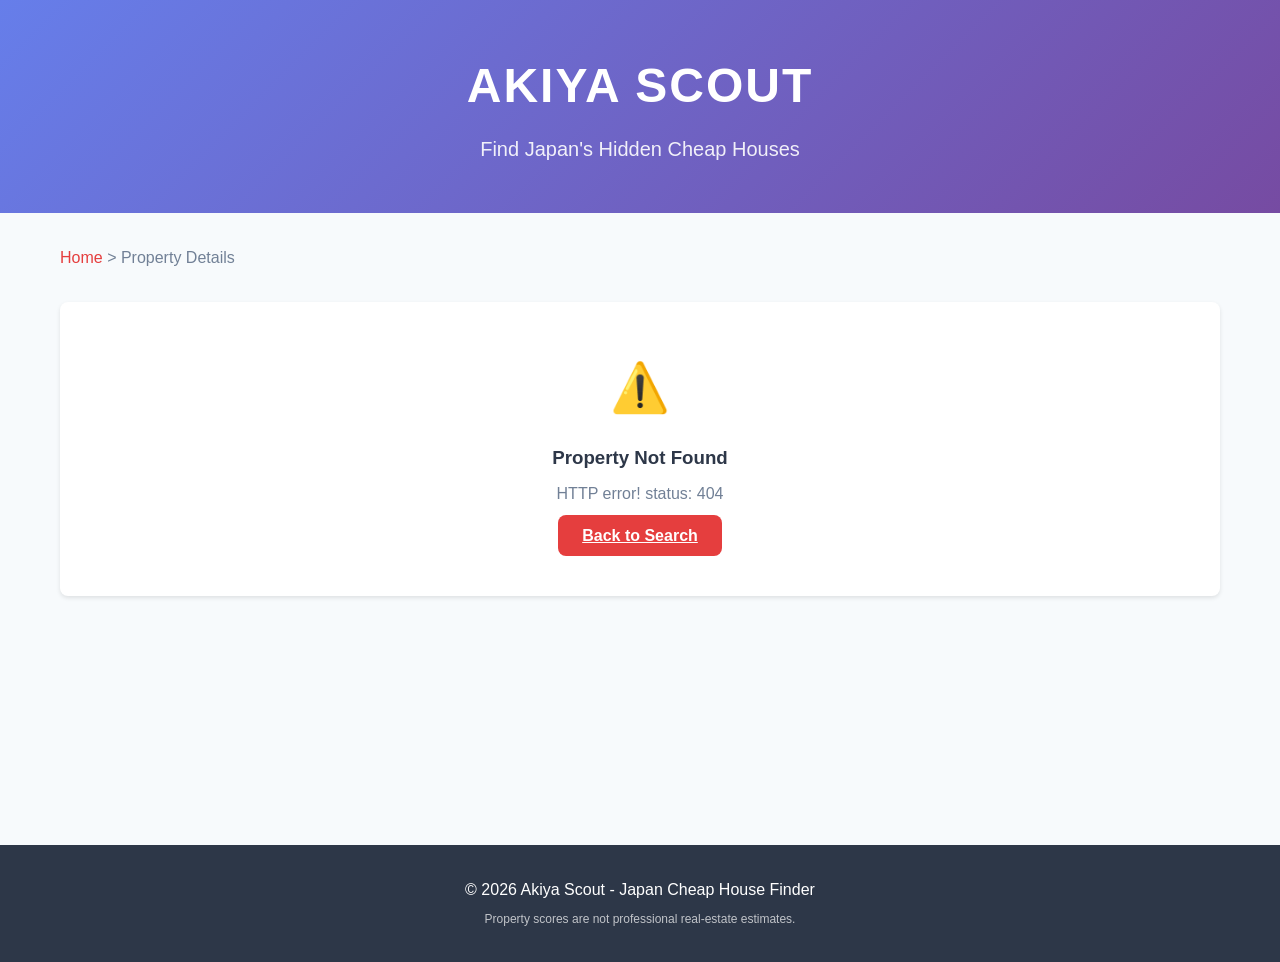
==== templates/property_detail.html @ e506d281 "Prepare Akiya Scout v1 for public release" ====
<!DOCTYPE html>
<html lang="en">
<head>
    <meta charset="UTF-8">
    <meta name="viewport" content="width=device-width, initial-scale=1.0">
    <title>{{ title }}</title>
    <link rel="stylesheet" href="/static/style.css">
    <link rel="stylesheet" href="/static/detail.css">
    <link rel="stylesheet" href="https://unpkg.com/leaflet@1.9.4/dist/leaflet.css" />
</head>
<body>
    <!-- Header -->
    <header class="header">
        <div class="container">
            <h1 class="logo"><a href="/" style="color: white; text-decoration: none;">AKIYA SCOUT</a></h1>
            <p class="tagline">Find Japan's Hidden Cheap Houses</p>
        </div>
    </header>

    <!-- Main Content -->
    <main class="main">
        <div class="container">
            <nav class="breadcrumb">
                <a href="/">Home</a> &gt; <span>Property Details</span>
            </nav>
            
            <!-- Loading State -->
            <div id="loading-state" class="state-container">
                <div class="spinner"></div>
                <p>Loading property details...</p>
            </div>
            
            <!-- Error State -->
            <div id="error-state" class="state-container hidden">
                <div class="error-icon">⚠️</div>
                <h3>Property Not Found</h3>
                <p id="error-message">Unable to load property details.</p>
                <a href="/" class="btn btn-primary">Back to Search</a>
            </div>
            
            <!-- Property Detail Content -->
            <div id="property-detail" class="property-detail hidden">
                <!-- Photos Section -->
                <section class="detail-section photos-section">
                    <div id="photo-gallery" class="photo-gallery">
                        <img id="main-photo" src="" alt="Property photo" class="main-photo">
                    </div>
                </section>
                
                <!-- Title and Price -->
                <section class="detail-section title-section">
                    <div class="title-content">
                        <span class="property-badge">Real Listing</span>
                        <h2 id="property-title" class="detail-title"></h2>
                        <div id="property-price" class="detail-price"></div>
                        <div id="property-location" class="detail-location"></div>
                    </div>
                </section>
                
                <!-- GOOD / WATCH / UNKNOWN -->
                <section class="detail-section classification-section">
                    <div class="classification-grid">
                        <div class="classification-card good" id="good-section">
                            <h3>GOOD</h3>
                            <ul id="good-points"></ul>
                        </div>
                        <div class="classification-card watch" id="watch-section">
                            <h3>WATCH</h3>
                            <ul id="watch-points"></ul>
                        </div>
                        <div class="classification-card unknown" id="unknown-section">
                            <h3>UNKNOWN</h3>
                            <ul id="unknown-points"></ul>
                        </div>
                    </div>
                </section>
                
                <!-- Property Details -->
                <section class="detail-section">
                    <h3 class="section-title">Property Details</h3>
                    <div class="details-grid" id="property-details-grid"></div>
                </section>
                
                <!-- Score Breakdown -->
                <section class="detail-section">
                    <h3 class="section-title">Akiya Score Breakdown</h3>
                    <div id="score-breakdown" class="score-breakdown">
                        <div class="total-score">
                            <span id="total-score-value" class="total-score-value"></span>
                            <span class="total-score-label">/ 100</span>
                        </div>
                        <div id="breakdown-list" class="breakdown-list"></div>
                    </div>
                </section>
                
                <!-- Cost Estimates -->
                <section class="detail-section">
                    <h3 class="section-title">Cost Estimates</h3>
                    <div class="cost-estimates" id="cost-estimates"></div>
                </section>
                
                <!-- Map Section -->
                <section class="detail-section">
                    <h3 class="section-title">Location Map</h3>
                    <div id="map-container" class="map-container">
                        <div id="map"></div>
                        <div id="map-unavailable" class="map-unavailable hidden">
                            Location coordinates unavailable.
                        </div>
                    </div>
                </section>
                
                <!-- Source Information -->
                <section class="detail-section">
                    <h3 class="section-title">Source Information</h3>
                    <div class="source-info" id="source-info"></div>
                </section>
                
                <!-- Actions -->
                <section class="detail-section actions-section">
                    <a href="/" class="btn btn-secondary">Back to Search</a>
                    <a id="original-listing" href="#" target="_blank" class="btn btn-primary">View Original Listing</a>
                </section>
            </div>
        </div>
    </main>

    <!-- Footer -->
    <footer class="footer">
        <div class="container">
            <p>&copy; 2026 Akiya Scout - Japan Cheap House Finder</p>
            <p class="disclaimer">Property scores are not professional real-estate estimates.</p>
        </div>
    </footer>

    <script src="https://unpkg.com/leaflet@1.9.4/dist/leaflet.js"></script>
    <script src="/static/detail.js"></script>
</body>
</html>
---- static/style.css ----
/* Akiya Scout - Main Styles */
:root {
    --primary-color: #2d3748;
    --secondary-color: #4a5568;
    --accent-color: #e53e3e;
    --accent-hover: #c53030;
    --bg-color: #f7fafc;
    --card-bg: #ffffff;
    --border-color: #e2e8f0;
    --text-primary: #2d3748;
    --text-secondary: #718096;
    --success-color: #48bb78;
    --warning-color: #ed8936;
    --error-color: #f56565;
    --shadow: 0 2px 4px rgba(0, 0, 0, 0.1);
    --shadow-lg: 0 10px 25px rgba(0, 0, 0, 0.1);
    --radius: 8px;
    --transition: all 0.3s ease;
}

* {
    margin: 0;
    padding: 0;
    box-sizing: border-box;
}

body {
    font-family: -apple-system, BlinkMacSystemFont, 'Segoe UI', Roboto, 'Helvetica Neue', Arial, sans-serif;
    line-height: 1.6;
    color: var(--text-primary);
    background: var(--bg-color);
}

.container {
    max-width: 1200px;
    margin: 0 auto;
    padding: 0 20px;
}

/* Header */
.header {
    background: linear-gradient(135deg, #667eea 0%, #764ba2 100%);
    color: white;
    padding: 3rem 0;
    text-align: center;
    margin-bottom: 2rem;
}

.logo {
    font-size: 3rem;
    font-weight: 800;
    letter-spacing: 2px;
    margin-bottom: 0.5rem;
    text-transform: uppercase;
}

.tagline {
    font-size: 1.25rem;
    opacity: 0.9;
    font-weight: 300;
}

/* Main */
.main {
    min-height: calc(100vh - 300px);
    padding-bottom: 3rem;
}

/* Filters */
.filters-section {
    background: var(--card-bg);
    border-radius: var(--radius);
    padding: 2rem;
    margin-bottom: 2rem;
    box-shadow: var(--shadow);
}

.filters-section h2 {
    margin-bottom: 1.5rem;
    color: var(--text-primary);
}

.filters-form {
    display: flex;
    flex-direction: column;
    gap: 1.5rem;
}

.filter-grid {
    display: grid;
    grid-template-columns: repeat(auto-fit, minmax(200px, 1fr));
    gap: 1rem;
}

.filter-group {
    display: flex;
    flex-direction: column;
    gap: 0.5rem;
}

.filter-group label {
    font-size: 0.875rem;
    font-weight: 600;
    color: var(--text-secondary);
}

.filter-group input,
.filter-group select {
    padding: 0.75rem;
    border: 1px solid var(--border-color);
    border-radius: var(--radius);
    font-size: 1rem;
    transition: var(--transition);
}

.filter-group input:focus,
.filter-group select:focus {
    outline: none;
    border-color: var(--primary-color);
    box-shadow: 0 0 0 3px rgba(45, 55, 72, 0.1);
}

.filter-actions {
    display: flex;
    gap: 1rem;
    justify-content: flex-end;
}

/* Buttons */
.btn {
    padding: 0.75rem 1.5rem;
    border: none;
    border-radius: var(--radius);
    font-size: 1rem;
    font-weight: 600;
    cursor: pointer;
    transition: var(--transition);
}

.btn-primary {
    background: var(--accent-color);
    color: white;
}

.btn-primary:hover {
    background: var(--accent-hover);
}

.btn-secondary {
    background: var(--secondary-color);
    color: white;
}

.btn-secondary:hover {
    opacity: 0.9;
}

/* Results */
.results-section {
    background: transparent;
}

.results-header {
    display: flex;
    justify-content: space-between;
    align-items: center;
    margin-bottom: 1.5rem;
}

.results-header h2 {
    color: var(--text-primary);
}

.results-count {
    color: var(--text-secondary);
    font-weight: 500;
}

.results-grid {
    display: grid;
    grid-template-columns: repeat(auto-fill, minmax(300px, 1fr));
    gap: 1.5rem;
}

/* Property Card */
.property-card {
    background: var(--card-bg);
    border-radius: var(--radius);
    overflow: hidden;
    box-shadow: var(--shadow);
    transition: var(--transition);
}

.property-card:hover {
    box-shadow: var(--shadow-lg);
    transform: translateY(-2px);
}

.property-image {
    width: 100%;
    height: 200px;
    object-fit: cover;
    background: var(--border-color);
}

.property-card-content {
    padding: 1.5rem;
}

.property-badge {
    display: inline-block;
    background: var(--success-color);
    color: white;
    padding: 0.25rem 0.75rem;
    border-radius: 20px;
    font-size: 0.75rem;
    font-weight: 600;
    margin-bottom: 0.75rem;
}

.property-title {
    font-size: 1.25rem;
    font-weight: 700;
    margin-bottom: 0.5rem;
    color: var(--text-primary);
}

.property-price {
    font-size: 1.5rem;
    font-weight: 800;
    color: var(--accent-color);
    margin-bottom: 0.5rem;
}

.property-location {
    color: var(--text-secondary);
    font-size: 0.875rem;
    margin-bottom: 1rem;
}

.property-details {
    display: grid;
    grid-template-columns: repeat(2, 1fr);
    gap: 0.5rem;
    margin-bottom: 1rem;
}

.detail-item {
    font-size: 0.875rem;
    color: var(--text-secondary);
}

.detail-item strong {
    color: var(--text-primary);
}

.property-score {
    background: var(--bg-color);
    padding: 0.75rem;
    border-radius: var(--radius);
    margin-bottom: 1rem;
}

.score-label {
    font-size: 0.875rem;
    font-weight: 600;
    color: var(--text-primary);
    margin-bottom: 0.25rem;
}

.score-bar {
    height: 8px;
    background: var(--border-color);
    border-radius: 4px;
    overflow: hidden;
}

.score-fill {
    height: 100%;
    background: linear-gradient(90deg, var(--success-color), var(--warning-color));
    border-radius: 4px;
    transition: width 0.5s ease;
}

.property-costs {
    margin-bottom: 1rem;
}

.cost-item {
    display: flex;
    justify-content: space-between;
    font-size: 0.875rem;
    color: var(--text-secondary);
    padding: 0.25rem 0;
}

.cost-item strong {
    color: var(--text-primary);
}

.property-actions {
    display: flex;
    gap: 0.5rem;
}

.property-actions .btn {
    flex: 1;
    text-align: center;
    font-size: 0.875rem;
    padding: 0.5rem;
}

.btn-link {
    background: transparent;
    border: 1px solid var(--border-color);
    color: var(--text-secondary);
}

.btn-link:hover {
    background: var(--bg-color);
    color: var(--text-primary);
}

/* States */
.state-container {
    text-align: center;
    padding: 3rem;
    background: var(--card-bg);
    border-radius: var(--radius);
    box-shadow: var(--shadow);
}

.state-container h3 {
    margin-bottom: 0.5rem;
    color: var(--text-primary);
}

.state-container p {
    color: var(--text-secondary);
    margin-bottom: 1rem;
}

.spinner {
    width: 50px;
    height: 50px;
    border: 4px solid var(--border-color);
    border-top-color: var(--accent-color);
    border-radius: 50%;
    margin: 0 auto 1rem;
    animation: spin 1s linear infinite;
}

@keyframes spin {
    to { transform: rotate(360deg); }
}

.error-icon {
    font-size: 3rem;
    margin-bottom: 1rem;
}

.empty-icon {
    font-size: 3rem;
    margin-bottom: 1rem;
}

/* Footer */
.footer {
    background: var(--primary-color);
    color: white;
    text-align: center;
    padding: 2rem 0;
}

.footer .disclaimer {
    font-size: 0.75rem;
    opacity: 0.7;
    margin-top: 0.5rem;
}

/* Utility */
.hidden {
    display: none !important;
}

/* Responsive Design */
@media (max-width: 768px) {
    .logo {
        font-size: 2rem;
    }
    
    .tagline {
        font-size: 1rem;
    }
    
    .filter-grid {
        grid-template-columns: 1fr;
    }
    
    .filter-actions {
        flex-direction: column;
    }
    
    .filter-actions .btn {
        width: 100%;
    }
    
    .results-grid {
        grid-template-columns: 1fr;
    }
    
    .property-card-content {
        padding: 1rem;
    }
}

@media (max-width: 480px) {
    .header {
        padding: 2rem 0;
    }
    
    .logo {
        font-size: 1.5rem;
    }
    
    .filters-section {
        padding: 1rem;
    }
    
    .property-details {
        grid-template-columns: 1fr;
    }
    
    .property-actions {
        flex-direction: column;
    }
}
---- static/detail.css ----
/* Property Detail Page Styles */

.breadcrumb {
    margin-bottom: 2rem;
    color: var(--text-secondary);
}

.breadcrumb a {
    color: var(--accent-color);
    text-decoration: none;
}

.breadcrumb a:hover {
    text-decoration: underline;
}

.property-detail {
    display: flex;
    flex-direction: column;
    gap: 2rem;
}

.detail-section {
    background: var(--card-bg);
    border-radius: var(--radius);
    padding: 2rem;
    box-shadow: var(--shadow);
}

.section-title {
    margin-bottom: 1.5rem;
    color: var(--text-primary);
}

/* Photos */
.photo-gallery {
    width: 100%;
}

.main-photo {
    width: 100%;
    max-height: 500px;
    object-fit: cover;
    border-radius: var(--radius);
}

/* Title Section */
.title-content {
    text-align: center;
}

.detail-title {
    font-size: 2rem;
    font-weight: 700;
    margin: 1rem 0;
    color: var(--text-primary);
}

.detail-price {
    font-size: 2.5rem;
    font-weight: 800;
    color: var(--accent-color);
    margin-bottom: 0.5rem;
}

.detail-location {
    font-size: 1.25rem;
    color: var(--text-secondary);
}

/* Classification */
.classification-grid {
    display: grid;
    grid-template-columns: repeat(3, 1fr);
    gap: 1rem;
}

.classification-card {
    padding: 1.5rem;
    border-radius: var(--radius);
}

.classification-card h3 {
    margin-bottom: 1rem;
    text-align: center;
}

.classification-card ul {
    list-style: none;
    padding: 0;
}

.classification-card li {
    padding: 0.5rem 0;
    border-bottom: 1px solid rgba(0, 0, 0, 0.1);
}

.classification-card li:last-child {
    border-bottom: none;
}

.classification-card.good {
    background: #f0fff4;
}

.classification-card.good h3 {
    color: var(--success-color);
}

.classification-card.watch {
    background: #fffaf0;
}

.classification-card.watch h3 {
    color: var(--warning-color);
}

.classification-card.unknown {
    background: #f7fafc;
}

.classification-card.unknown h3 {
    color: var(--text-secondary);
}

/* Details Grid */
.details-grid {
    display: grid;
    grid-template-columns: repeat(auto-fit, minmax(200px, 1fr));
    gap: 1rem;
}

.detail-item {
    padding: 1rem;
    background: var(--bg-color);
    border-radius: var(--radius);
}

.detail-item-label {
    font-size: 0.875rem;
    color: var(--text-secondary);
    margin-bottom: 0.25rem;
}

.detail-item-value {
    font-size: 1.125rem;
    font-weight: 600;
    color: var(--text-primary);
}

/* Score Breakdown */
.score-breakdown {
    text-align: center;
}

.total-score {
    margin-bottom: 2rem;
}

.total-score-value {
    font-size: 4rem;
    font-weight: 800;
    color: var(--accent-color);
}

.total-score-label {
    font-size: 1.5rem;
    color: var(--text-secondary);
}

.breakdown-list {
    max-width: 600px;
    margin: 0 auto;
    text-align: left;
}

.breakdown-item {
    display: flex;
    justify-content: space-between;
    align-items: center;
    padding: 1rem;
    border-bottom: 1px solid var(--border-color);
}

.breakdown-item:last-child {
    border-bottom: none;
}

.breakdown-category {
    font-weight: 600;
    color: var(--text-primary);
}

.breakdown-score {
    font-weight: 700;
    color: var(--accent-color);
}

.breakdown-explanation {
    font-size: 0.875rem;
    color: var(--text-secondary);
}

/* Cost Estimates */
.cost-estimates {
    display: grid;
    gap: 1rem;
}

.cost-estimate-item {
    display: flex;
    justify-content: space-between;
    align-items: center;
    padding: 1rem;
    background: var(--bg-color);
    border-radius: var(--radius);
}

.cost-estimate-label {
    font-weight: 600;
    color: var(--text-primary);
}

.cost-estimate-value {
    font-size: 1.25rem;
    font-weight: 700;
    color: var(--accent-color);
}

/* Map */
.map-container {
    position: relative;
    width: 100%;
    height: 400px;
    border-radius: var(--radius);
    overflow: hidden;
}

#map {
    width: 100%;
    height: 100%;
}

.map-unavailable {
    display: flex;
    justify-content: center;
    align-items: center;
    width: 100%;
    height: 100%;
    background: var(--bg-color);
    color: var(--text-secondary);
    font-size: 1.125rem;
}

/* Source Info */
.source-info {
    display: flex;
    flex-direction: column;
    gap: 0.5rem;
}

.source-item {
    display: flex;
    gap: 0.5rem;
}

.source-label {
    font-weight: 600;
    color: var(--text-primary);
    min-width: 120px;
}

.source-value {
    color: var(--text-secondary);
}

/* Actions */
.actions-section {
    display: flex;
    gap: 1rem;
    justify-content: center;
}

/* Responsive */
@media (max-width: 768px) {
    .classification-grid {
        grid-template-columns: 1fr;
    }
    
    .detail-title {
        font-size: 1.5rem;
    }
    
    .detail-price {
        font-size: 2rem;
    }
    
    .details-grid {
        grid-template-columns: 1fr;
    }
    
    .actions-section {
        flex-direction: column;
    }
    
    .actions-section .btn {
        width: 100%;
    }
    
    .map-container {
        height: 300px;
    }
}
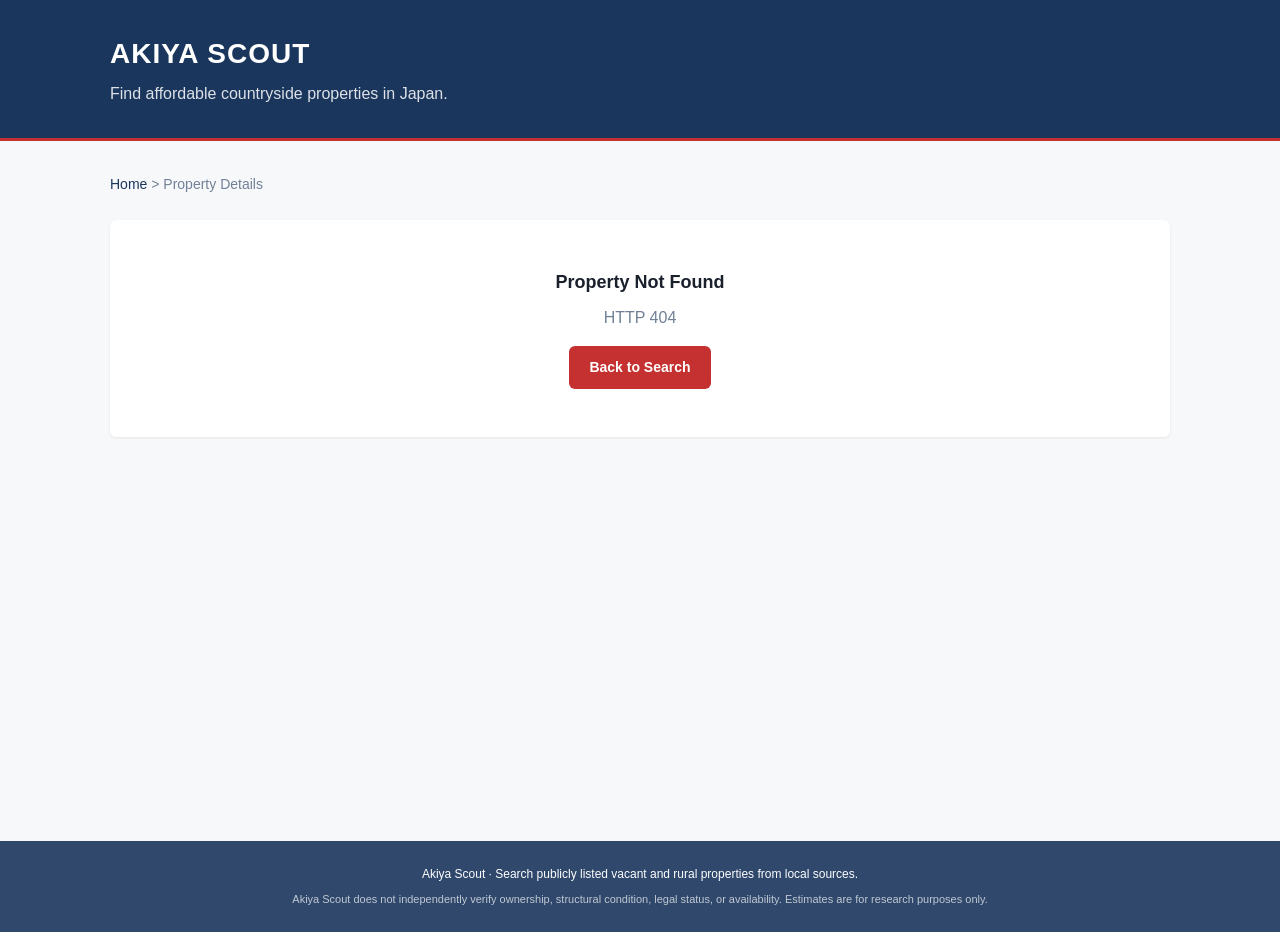
==== commit 69f9dc00: "Improve property detail page, add screenshots section to README" ====
--- a/templates/property_detail.html
+++ b/templates/property_detail.html
@@ -9,52 +9,73 @@
     <link rel="stylesheet" href="https://unpkg.com/leaflet@1.9.4/dist/leaflet.css" />
 </head>
 <body>
-    <!-- Header -->
     <header class="header">
         <div class="container">
             <h1 class="logo"><a href="/" style="color: white; text-decoration: none;">AKIYA SCOUT</a></h1>
-            <p class="tagline">Find Japan's Hidden Cheap Houses</p>
+            <p class="tagline">Find affordable countryside properties in Japan.</p>
         </div>
     </header>
 
-    <!-- Main Content -->
     <main class="main">
         <div class="container">
             <nav class="breadcrumb">
                 <a href="/">Home</a> &gt; <span>Property Details</span>
             </nav>
             
-            <!-- Loading State -->
             <div id="loading-state" class="state-container">
                 <div class="spinner"></div>
-                <p>Loading property details...</p>
+                <p>Loading property...</p>
             </div>
             
-            <!-- Error State -->
             <div id="error-state" class="state-container hidden">
-                <div class="error-icon">⚠️</div>
                 <h3>Property Not Found</h3>
                 <p id="error-message">Unable to load property details.</p>
                 <a href="/" class="btn btn-primary">Back to Search</a>
             </div>
             
-            <!-- Property Detail Content -->
             <div id="property-detail" class="property-detail hidden">
-                <!-- Photos Section -->
-                <section class="detail-section photos-section">
-                    <div id="photo-gallery" class="photo-gallery">
+                <!-- Photo Section -->
+                <section class="detail-section photo-section">
+                    <div class="property-photo-container" id="property-photo-container">
                         <img id="main-photo" src="" alt="Property photo" class="main-photo">
+                        <div id="photo-placeholder" class="photo-placeholder hidden">
+                            No property image available
+                        </div>
                     </div>
+                    <div id="photo-gallery" class="photo-gallery hidden"></div>
                 </section>
                 
                 <!-- Title and Price -->
                 <section class="detail-section title-section">
-                    <div class="title-content">
-                        <span class="property-badge">Real Listing</span>
-                        <h2 id="property-title" class="detail-title"></h2>
-                        <div id="property-price" class="detail-price"></div>
-                        <div id="property-location" class="detail-location"></div>
+                    <div class="property-badge-row">
+                        <span class="property-badge badge-real">Real Listing</span>
+                        <span id="listing-type-badge" class="property-badge badge-sale">For Sale</span>
                     </div>
+                    <h2 id="property-title" class="detail-title"></h2>
+                    <div id="property-price" class="detail-price"></div>
+                    <div id="property-location" class="detail-location"></div>
+                </section>
+                
+                <!-- Property Information -->
+                <section class="detail-section">
+                    <h3 class="section-title">Property Information</h3>
+                    <div class="details-grid" id="property-details-grid"></div>
+                </section>
+                
+                <!-- Akiya Score -->
+                <section class="detail-section" id="score-section">
+                    <h3 class="section-title">Akiya Score</h3>
+                    <div class="total-score">
+                        <span id="total-score-value" class="total-score-value"></span>
+                        <span class="total-score-label">/ 100</span>
+                    </div>
+                    <div id="breakdown-list" class="breakdown-list"></div>
+                </section>
+                
+                <!-- Cost Estimates -->
+                <section class="detail-section" id="cost-section">
+                    <h3 class="section-title">Cost Estimates</h3>
+                    <div class="cost-estimates" id="cost-estimates"></div>
                 </section>
                 
                 <!-- GOOD / WATCH / UNKNOWN -->
@@ -75,61 +96,33 @@
                     </div>
                 </section>
                 
-                <!-- Property Details -->
-                <section class="detail-section">
-                    <h3 class="section-title">Property Details</h3>
-                    <div class="details-grid" id="property-details-grid"></div>
-                </section>
-                
-                <!-- Score Breakdown -->
-                <section class="detail-section">
-                    <h3 class="section-title">Akiya Score Breakdown</h3>
-                    <div id="score-breakdown" class="score-breakdown">
-                        <div class="total-score">
-                            <span id="total-score-value" class="total-score-value"></span>
-                            <span class="total-score-label">/ 100</span>
-                        </div>
-                        <div id="breakdown-list" class="breakdown-list"></div>
-                    </div>
-                </section>
-                
-                <!-- Cost Estimates -->
-                <section class="detail-section">
-                    <h3 class="section-title">Cost Estimates</h3>
-                    <div class="cost-estimates" id="cost-estimates"></div>
-                </section>
-                
-                <!-- Map Section -->
+                <!-- Map -->
                 <section class="detail-section">
                     <h3 class="section-title">Location Map</h3>
                     <div id="map-container" class="map-container">
                         <div id="map"></div>
                         <div id="map-unavailable" class="map-unavailable hidden">
-                            Location coordinates unavailable.
+                            No map location available.
                         </div>
                     </div>
                 </section>
                 
                 <!-- Source Information -->
-                <section class="detail-section">
-                    <h3 class="section-title">Source Information</h3>
+                <section class="detail-section source-section">
+                    <h3 class="section-title">Source</h3>
                     <div class="source-info" id="source-info"></div>
-                </section>
-                
-                <!-- Actions -->
-                <section class="detail-section actions-section">
-                    <a href="/" class="btn btn-secondary">Back to Search</a>
-                    <a id="original-listing" href="#" target="_blank" class="btn btn-primary">View Original Listing</a>
+                    <div class="source-actions">
+                        <a id="original-listing" href="#" target="_blank" rel="noopener" class="btn btn-primary">Open Original Listing</a>
+                    </div>
                 </section>
             </div>
         </div>
     </main>
 
-    <!-- Footer -->
     <footer class="footer">
         <div class="container">
-            <p>&copy; 2026 Akiya Scout - Japan Cheap House Finder</p>
-            <p class="disclaimer">Property scores are not professional real-estate estimates.</p>
+            <p>Akiya Scout · Search publicly listed vacant and rural properties from local sources.</p>
+            <p class="disclaimer">Akiya Scout does not independently verify ownership, structural condition, legal status, or availability. Estimates are for research purposes only.</p>
         </div>
     </footer>
 
--- a/static/style.css
+++ b/static/style.css
@@ -1,21 +1,22 @@
-/* Akiya Scout - Main Styles */
+/* Akiya Scout - Professional Real Estate Research Tool */
 :root {
-    --primary-color: #2d3748;
-    --secondary-color: #4a5568;
-    --accent-color: #e53e3e;
-    --accent-hover: #c53030;
-    --bg-color: #f7fafc;
+    --primary: #1a365d;
+    --primary-light: #2b4c7e;
+    --accent: #c53030;
+    --accent-hover: #9b2c2c;
+    --bg: #f7f8fa;
     --card-bg: #ffffff;
-    --border-color: #e2e8f0;
-    --text-primary: #2d3748;
-    --text-secondary: #718096;
-    --success-color: #48bb78;
-    --warning-color: #ed8936;
-    --error-color: #f56565;
-    --shadow: 0 2px 4px rgba(0, 0, 0, 0.1);
-    --shadow-lg: 0 10px 25px rgba(0, 0, 0, 0.1);
-    --radius: 8px;
-    --transition: all 0.3s ease;
+    --border: #e2e8f0;
+    --text-primary: #1a202c;
+    --text-secondary: #4a5568;
+    --text-muted: #718096;
+    --success: #276749;
+    --warning: #975a16;
+    --error: #9b2c2c;
+    --radius: 6px;
+    --shadow: 0 1px 3px rgba(0,0,0,0.08);
+    --shadow-lg: 0 4px 12px rgba(0,0,0,0.1);
+    --transition: all 0.2s ease;
 }
 
 * {
@@ -28,117 +29,163 @@
     font-family: -apple-system, BlinkMacSystemFont, 'Segoe UI', Roboto, 'Helvetica Neue', Arial, sans-serif;
     line-height: 1.6;
     color: var(--text-primary);
-    background: var(--bg-color);
+    background: var(--bg);
+    font-size: 16px;
 }
 
 .container {
-    max-width: 1200px;
+    max-width: 1100px;
     margin: 0 auto;
     padding: 0 20px;
 }
 
 /* Header */
 .header {
-    background: linear-gradient(135deg, #667eea 0%, #764ba2 100%);
+    background: var(--primary);
     color: white;
-    padding: 3rem 0;
-    text-align: center;
-    margin-bottom: 2rem;
+    padding: 2rem 0;
+    border-bottom: 3px solid var(--accent);
 }
 
 .logo {
-    font-size: 3rem;
-    font-weight: 800;
-    letter-spacing: 2px;
-    margin-bottom: 0.5rem;
-    text-transform: uppercase;
+    font-size: 1.75rem;
+    font-weight: 700;
+    letter-spacing: 1px;
+    margin-bottom: 0.25rem;
 }
 
 .tagline {
-    font-size: 1.25rem;
-    opacity: 0.9;
-    font-weight: 300;
+    font-size: 1rem;
+    opacity: 0.85;
 }
 
 /* Main */
 .main {
-    min-height: calc(100vh - 300px);
-    padding-bottom: 3rem;
-}
-
-/* Filters */
-.filters-section {
+    padding: 2rem 0;
+    min-height: calc(100vh - 200px);
+}
+
+/* Search Panel */
+.search-panel {
     background: var(--card-bg);
     border-radius: var(--radius);
-    padding: 2rem;
+    padding: 1.5rem;
     margin-bottom: 2rem;
     box-shadow: var(--shadow);
 }
 
-.filters-section h2 {
-    margin-bottom: 1.5rem;
-    color: var(--text-primary);
-}
-
-.filters-form {
-    display: flex;
-    flex-direction: column;
-    gap: 1.5rem;
+.listing-type-toggle {
+    display: flex;
+    gap: 0.5rem;
+    margin-bottom: 1.25rem;
+    flex-wrap: wrap;
+}
+
+.toggle-btn {
+    padding: 0.5rem 1.25rem;
+    border: 1px solid var(--border);
+    background: var(--card-bg);
+    color: var(--text-secondary);
+    border-radius: var(--radius);
+    cursor: pointer;
+    font-size: 0.875rem;
+    font-weight: 500;
+    transition: var(--transition);
+}
+
+.toggle-btn:hover {
+    border-color: var(--primary);
+    color: var(--primary);
+}
+
+.toggle-btn.active {
+    background: var(--primary);
+    color: white;
+    border-color: var(--primary);
 }
 
 .filter-grid {
     display: grid;
-    grid-template-columns: repeat(auto-fit, minmax(200px, 1fr));
-    gap: 1rem;
+    grid-template-columns: repeat(auto-fit, minmax(180px, 1fr));
+    gap: 0.875rem;
+    margin-bottom: 1.25rem;
 }
 
 .filter-group {
     display: flex;
     flex-direction: column;
-    gap: 0.5rem;
+    gap: 0.375rem;
 }
 
 .filter-group label {
-    font-size: 0.875rem;
+    font-size: 0.75rem;
     font-weight: 600;
-    color: var(--text-secondary);
+    color: var(--text-muted);
+    text-transform: uppercase;
+    letter-spacing: 0.5px;
 }
 
 .filter-group input,
 .filter-group select {
-    padding: 0.75rem;
-    border: 1px solid var(--border-color);
-    border-radius: var(--radius);
-    font-size: 1rem;
+    padding: 0.625rem;
+    border: 1px solid var(--border);
+    border-radius: var(--radius);
+    font-size: 0.875rem;
+    color: var(--text-primary);
     transition: var(--transition);
 }
 
 .filter-group input:focus,
 .filter-group select:focus {
     outline: none;
-    border-color: var(--primary-color);
-    box-shadow: 0 0 0 3px rgba(45, 55, 72, 0.1);
+    border-color: var(--primary);
+    box-shadow: 0 0 0 2px rgba(26, 54, 93, 0.1);
+}
+
+.sort-row {
+    display: flex;
+    align-items: center;
+    gap: 0.75rem;
+    margin-bottom: 1.25rem;
+}
+
+.sort-row label {
+    font-size: 0.75rem;
+    font-weight: 600;
+    color: var(--text-muted);
+    text-transform: uppercase;
+    letter-spacing: 0.5px;
+    white-space: nowrap;
+}
+
+.sort-row select {
+    padding: 0.5rem;
+    border: 1px solid var(--border);
+    border-radius: var(--radius);
+    font-size: 0.875rem;
 }
 
 .filter-actions {
     display: flex;
-    gap: 1rem;
-    justify-content: flex-end;
+    gap: 0.625rem;
 }
 
 /* Buttons */
 .btn {
-    padding: 0.75rem 1.5rem;
+    padding: 0.625rem 1.25rem;
     border: none;
     border-radius: var(--radius);
-    font-size: 1rem;
+    font-size: 0.875rem;
     font-weight: 600;
     cursor: pointer;
     transition: var(--transition);
+    text-decoration: none;
+    display: inline-block;
+    text-align: center;
 }
 
 .btn-primary {
-    background: var(--accent-color);
+    background: var(--accent);
     color: white;
 }
 
@@ -147,39 +194,47 @@
 }
 
 .btn-secondary {
-    background: var(--secondary-color);
+    background: var(--primary);
     color: white;
 }
 
 .btn-secondary:hover {
-    opacity: 0.9;
+    background: var(--primary-light);
+}
+
+.btn-outline {
+    background: transparent;
+    border: 1px solid var(--border);
+    color: var(--text-secondary);
+}
+
+.btn-outline:hover {
+    border-color: var(--primary);
+    color: var(--primary);
 }
 
 /* Results */
-.results-section {
-    background: transparent;
-}
-
 .results-header {
     display: flex;
     justify-content: space-between;
     align-items: center;
-    margin-bottom: 1.5rem;
+    margin-bottom: 1.25rem;
 }
 
 .results-header h2 {
-    color: var(--text-primary);
+    font-size: 1.25rem;
+    font-weight: 700;
 }
 
 .results-count {
-    color: var(--text-secondary);
-    font-weight: 500;
+    color: var(--text-muted);
+    font-size: 0.875rem;
 }
 
 .results-grid {
     display: grid;
     grid-template-columns: repeat(auto-fill, minmax(300px, 1fr));
-    gap: 1.5rem;
+    gap: 1.25rem;
 }
 
 /* Property Card */
@@ -193,108 +248,151 @@
 
 .property-card:hover {
     box-shadow: var(--shadow-lg);
-    transform: translateY(-2px);
+}
+
+.property-image-container {
+    width: 100%;
+    height: 180px;
+    background: #edf2f7;
+    display: flex;
+    align-items: center;
+    justify-content: center;
+    overflow: hidden;
 }
 
 .property-image {
     width: 100%;
-    height: 200px;
+    height: 100%;
     object-fit: cover;
-    background: var(--border-color);
-}
-
-.property-card-content {
-    padding: 1.5rem;
+}
+
+.property-image-placeholder {
+    display: flex;
+    flex-direction: column;
+    align-items: center;
+    justify-content: center;
+    color: var(--text-muted);
+    font-size: 0.75rem;
+    gap: 0.375rem;
+}
+
+.property-card-body {
+    padding: 1.125rem;
+}
+
+.property-badge-row {
+    display: flex;
+    gap: 0.5rem;
+    margin-bottom: 0.625rem;
 }
 
 .property-badge {
-    display: inline-block;
-    background: var(--success-color);
-    color: white;
-    padding: 0.25rem 0.75rem;
-    border-radius: 20px;
+    font-size: 0.6875rem;
+    font-weight: 700;
+    text-transform: uppercase;
+    letter-spacing: 0.5px;
+    padding: 0.25rem 0.625rem;
+    border-radius: 3px;
+}
+
+.badge-real {
+    background: #c6f6d5;
+    color: var(--success);
+}
+
+.badge-sale {
+    background: #fed7d7;
+    color: var(--accent);
+}
+
+.badge-rental {
+    background: #fefcbf;
+    color: var(--warning);
+}
+
+.property-title {
+    font-size: 1rem;
+    font-weight: 700;
+    margin-bottom: 0.375rem;
+    color: var(--text-primary);
+    white-space: nowrap;
+    overflow: hidden;
+    text-overflow: ellipsis;
+}
+
+.property-price {
+    font-size: 1.375rem;
+    font-weight: 700;
+    color: var(--primary);
+    margin-bottom: 0.25rem;
+}
+
+.property-location {
+    font-size: 0.8125rem;
+    color: var(--text-muted);
+    margin-bottom: 0.75rem;
+}
+
+.property-specs {
+    display: grid;
+    grid-template-columns: repeat(2, 1fr);
+    gap: 0.375rem;
+    margin-bottom: 0.75rem;
+    font-size: 0.8125rem;
+}
+
+.property-specs .spec-item {
+    color: var(--text-secondary);
+}
+
+.property-specs .spec-item strong {
+    color: var(--text-primary);
+}
+
+.property-score {
+    margin-bottom: 0.75rem;
+}
+
+.property-score .score-row {
+    display: flex;
+    justify-content: space-between;
+    align-items: center;
+    margin-bottom: 0.375rem;
+}
+
+.property-score .score-label {
     font-size: 0.75rem;
     font-weight: 600;
+    color: var(--text-secondary);
+}
+
+.property-score .score-value {
+    font-size: 0.875rem;
+    font-weight: 700;
+    color: var(--primary);
+}
+
+.score-bar {
+    height: 6px;
+    background: #edf2f7;
+    border-radius: 3px;
+    overflow: hidden;
+}
+
+.score-bar-fill {
+    height: 100%;
+    background: var(--primary);
+    border-radius: 3px;
+    transition: width 0.3s ease;
+}
+
+.property-cost {
+    font-size: 0.8125rem;
+    color: var(--text-secondary);
     margin-bottom: 0.75rem;
 }
 
-.property-title {
-    font-size: 1.25rem;
-    font-weight: 700;
-    margin-bottom: 0.5rem;
-    color: var(--text-primary);
-}
-
-.property-price {
-    font-size: 1.5rem;
-    font-weight: 800;
-    color: var(--accent-color);
-    margin-bottom: 0.5rem;
-}
-
-.property-location {
-    color: var(--text-secondary);
-    font-size: 0.875rem;
-    margin-bottom: 1rem;
-}
-
-.property-details {
-    display: grid;
-    grid-template-columns: repeat(2, 1fr);
-    gap: 0.5rem;
-    margin-bottom: 1rem;
-}
-
-.detail-item {
-    font-size: 0.875rem;
-    color: var(--text-secondary);
-}
-
-.detail-item strong {
-    color: var(--text-primary);
-}
-
-.property-score {
-    background: var(--bg-color);
-    padding: 0.75rem;
-    border-radius: var(--radius);
-    margin-bottom: 1rem;
-}
-
-.score-label {
-    font-size: 0.875rem;
-    font-weight: 600;
-    color: var(--text-primary);
-    margin-bottom: 0.25rem;
-}
-
-.score-bar {
-    height: 8px;
-    background: var(--border-color);
-    border-radius: 4px;
-    overflow: hidden;
-}
-
-.score-fill {
-    height: 100%;
-    background: linear-gradient(90deg, var(--success-color), var(--warning-color));
-    border-radius: 4px;
-    transition: width 0.5s ease;
-}
-
-.property-costs {
-    margin-bottom: 1rem;
-}
-
-.cost-item {
-    display: flex;
-    justify-content: space-between;
-    font-size: 0.875rem;
-    color: var(--text-secondary);
-    padding: 0.25rem 0;
-}
-
-.cost-item strong {
+.property-cost strong {
     color: var(--text-primary);
 }
 
@@ -305,20 +403,8 @@
 
 .property-actions .btn {
     flex: 1;
-    text-align: center;
-    font-size: 0.875rem;
+    font-size: 0.8125rem;
     padding: 0.5rem;
-}
-
-.btn-link {
-    background: transparent;
-    border: 1px solid var(--border-color);
-    color: var(--text-secondary);
-}
-
-.btn-link:hover {
-    background: var(--bg-color);
-    color: var(--text-primary);
 }
 
 /* States */
@@ -332,50 +418,42 @@
 
 .state-container h3 {
     margin-bottom: 0.5rem;
-    color: var(--text-primary);
+    font-size: 1.125rem;
 }
 
 .state-container p {
-    color: var(--text-secondary);
+    color: var(--text-muted);
     margin-bottom: 1rem;
 }
 
 .spinner {
-    width: 50px;
-    height: 50px;
-    border: 4px solid var(--border-color);
-    border-top-color: var(--accent-color);
+    width: 36px;
+    height: 36px;
+    border: 3px solid var(--border);
+    border-top-color: var(--primary);
     border-radius: 50%;
     margin: 0 auto 1rem;
-    animation: spin 1s linear infinite;
+    animation: spin 0.8s linear infinite;
 }
 
 @keyframes spin {
     to { transform: rotate(360deg); }
 }
 
-.error-icon {
-    font-size: 3rem;
-    margin-bottom: 1rem;
-}
-
-.empty-icon {
-    font-size: 3rem;
-    margin-bottom: 1rem;
-}
-
 /* Footer */
 .footer {
-    background: var(--primary-color);
+    background: var(--primary);
     color: white;
+    padding: 1.5rem 0;
     text-align: center;
-    padding: 2rem 0;
+    font-size: 0.75rem;
+    opacity: 0.9;
 }
 
 .footer .disclaimer {
-    font-size: 0.75rem;
+    margin-top: 0.375rem;
+    font-size: 0.6875rem;
     opacity: 0.7;
-    margin-top: 0.5rem;
 }
 
 /* Utility */
@@ -383,52 +461,41 @@
     display: none !important;
 }
 
-/* Responsive Design */
+/* Responsive */
 @media (max-width: 768px) {
-    .logo {
-        font-size: 2rem;
-    }
-    
-    .tagline {
-        font-size: 1rem;
-    }
-    
+    .filter-grid {
+        grid-template-columns: 1fr 1fr;
+    }
+    
+    .results-grid {
+        grid-template-columns: 1fr;
+    }
+    
+    .filter-actions {
+        flex-direction: column;
+    }
+    
+    .filter-actions .btn {
+        width: 100%;
+    }
+    
+    .sort-row {
+        flex-direction: column;
+        align-items: flex-start;
+    }
+}
+
+@media (max-width: 480px) {
     .filter-grid {
         grid-template-columns: 1fr;
     }
     
-    .filter-actions {
+    .listing-type-toggle {
         flex-direction: column;
     }
     
-    .filter-actions .btn {
+    .toggle-btn {
         width: 100%;
-    }
-    
-    .results-grid {
-        grid-template-columns: 1fr;
-    }
-    
-    .property-card-content {
-        padding: 1rem;
-    }
-}
-
-@media (max-width: 480px) {
-    .header {
-        padding: 2rem 0;
-    }
-    
-    .logo {
-        font-size: 1.5rem;
-    }
-    
-    .filters-section {
-        padding: 1rem;
-    }
-    
-    .property-details {
-        grid-template-columns: 1fr;
     }
     
     .property-actions {
--- a/static/detail.css
+++ b/static/detail.css
@@ -1,12 +1,13 @@
-/* Property Detail Page Styles */
+/* Property Detail Page */
 
 .breadcrumb {
-    margin-bottom: 2rem;
-    color: var(--text-secondary);
+    margin-bottom: 1.5rem;
+    font-size: 0.875rem;
+    color: var(--text-muted);
 }
 
 .breadcrumb a {
-    color: var(--accent-color);
+    color: var(--primary);
     text-decoration: none;
 }
 
@@ -17,72 +18,223 @@
 .property-detail {
     display: flex;
     flex-direction: column;
-    gap: 2rem;
+    gap: 1.5rem;
 }
 
 .detail-section {
     background: var(--card-bg);
     border-radius: var(--radius);
+    padding: 1.5rem;
+    box-shadow: var(--shadow);
+}
+
+.section-title {
+    font-size: 1.125rem;
+    font-weight: 700;
+    margin-bottom: 1rem;
+    color: var(--text-primary);
+}
+
+/* Photo */
+.property-photo-container {
+    width: 100%;
+    min-height: 300px;
+    max-height: 500px;
+    background: #edf2f7;
+    border-radius: var(--radius);
+    overflow: hidden;
+    display: flex;
+    align-items: center;
+    justify-content: center;
+}
+
+.main-photo {
+    width: 100%;
+    height: 100%;
+    object-fit: cover;
+}
+
+.photo-placeholder {
+    color: var(--text-muted);
+    font-size: 0.875rem;
+    text-align: center;
     padding: 2rem;
-    box-shadow: var(--shadow);
-}
-
-.section-title {
-    margin-bottom: 1.5rem;
+}
+
+.photo-gallery {
+    display: flex;
+    gap: 0.5rem;
+    margin-top: 0.75rem;
+    overflow-x: auto;
+}
+
+.photo-gallery img {
+    width: 80px;
+    height: 60px;
+    object-fit: cover;
+    border-radius: 3px;
+    cursor: pointer;
+    border: 2px solid transparent;
+}
+
+.photo-gallery img.active {
+    border-color: var(--primary);
+}
+
+/* Title */
+.title-section {
+    text-align: center;
+}
+
+.property-badge-row {
+    display: flex;
+    gap: 0.5rem;
+    justify-content: center;
+    margin-bottom: 0.75rem;
+}
+
+.detail-title {
+    font-size: 1.5rem;
+    font-weight: 700;
+    margin-bottom: 0.5rem;
+}
+
+.detail-price {
+    font-size: 2rem;
+    font-weight: 700;
+    color: var(--primary);
+    margin-bottom: 0.25rem;
+}
+
+.detail-location {
+    font-size: 1rem;
+    color: var(--text-muted);
+}
+
+/* Details Grid */
+.details-grid {
+    display: grid;
+    grid-template-columns: repeat(auto-fit, minmax(180px, 1fr));
+    gap: 0.75rem;
+}
+
+.detail-item {
+    padding: 0.875rem;
+    background: var(--bg);
+    border-radius: var(--radius);
+}
+
+.detail-item-label {
+    font-size: 0.6875rem;
+    font-weight: 600;
+    text-transform: uppercase;
+    letter-spacing: 0.5px;
+    color: var(--text-muted);
+    margin-bottom: 0.25rem;
+}
+
+.detail-item-value {
+    font-size: 1rem;
+    font-weight: 600;
     color: var(--text-primary);
 }
 
-/* Photos */
-.photo-gallery {
-    width: 100%;
-}
-
-.main-photo {
-    width: 100%;
-    max-height: 500px;
-    object-fit: cover;
-    border-radius: var(--radius);
-}
-
-/* Title Section */
-.title-content {
+/* Score */
+.total-score {
     text-align: center;
-}
-
-.detail-title {
-    font-size: 2rem;
-    font-weight: 700;
-    margin: 1rem 0;
-    color: var(--text-primary);
-}
-
-.detail-price {
-    font-size: 2.5rem;
-    font-weight: 800;
-    color: var(--accent-color);
-    margin-bottom: 0.5rem;
-}
-
-.detail-location {
+    margin-bottom: 1rem;
+}
+
+.total-score-value {
+    font-size: 3rem;
+    font-weight: 700;
+    color: var(--primary);
+}
+
+.total-score-label {
     font-size: 1.25rem;
-    color: var(--text-secondary);
+    color: var(--text-muted);
+}
+
+.breakdown-list {
+    max-width: 500px;
+    margin: 0 auto;
+}
+
+.breakdown-item {
+    display: flex;
+    justify-content: space-between;
+    align-items: center;
+    padding: 0.625rem 0;
+    border-bottom: 1px solid var(--border);
+}
+
+.breakdown-item:last-child {
+    border-bottom: none;
+}
+
+.breakdown-category {
+    font-weight: 600;
+    font-size: 0.875rem;
+}
+
+.breakdown-explanation {
+    font-size: 0.75rem;
+    color: var(--text-muted);
+}
+
+.breakdown-score {
+    font-weight: 700;
+    color: var(--primary);
+    white-space: nowrap;
+}
+
+/* Cost */
+.cost-estimates {
+    display: flex;
+    flex-direction: column;
+    gap: 0.625rem;
+}
+
+.cost-estimate-item {
+    display: flex;
+    justify-content: space-between;
+    padding: 0.625rem 0;
+    border-bottom: 1px solid var(--border);
+}
+
+.cost-estimate-label {
+    font-weight: 600;
+    font-size: 0.875rem;
+}
+
+.cost-estimate-value {
+    font-weight: 700;
+    color: var(--primary);
+}
+
+.cost-estimate-disclaimer {
+    font-size: 0.75rem;
+    color: var(--text-muted);
+    margin-top: 0.5rem;
 }
 
 /* Classification */
 .classification-grid {
     display: grid;
     grid-template-columns: repeat(3, 1fr);
-    gap: 1rem;
+    gap: 0.75rem;
 }
 
 .classification-card {
-    padding: 1.5rem;
+    padding: 1rem;
     border-radius: var(--radius);
 }
 
 .classification-card h3 {
-    margin-bottom: 1rem;
+    font-size: 0.875rem;
     text-align: center;
+    margin-bottom: 0.75rem;
 }
 
 .classification-card ul {
@@ -91,8 +243,9 @@
 }
 
 .classification-card li {
-    padding: 0.5rem 0;
-    border-bottom: 1px solid rgba(0, 0, 0, 0.1);
+    font-size: 0.8125rem;
+    padding: 0.375rem 0;
+    border-bottom: 1px solid rgba(0,0,0,0.05);
 }
 
 .classification-card li:last-child {
@@ -104,7 +257,7 @@
 }
 
 .classification-card.good h3 {
-    color: var(--success-color);
+    color: var(--success);
 }
 
 .classification-card.watch {
@@ -112,7 +265,7 @@
 }
 
 .classification-card.watch h3 {
-    color: var(--warning-color);
+    color: var(--warning);
 }
 
 .classification-card.unknown {
@@ -120,120 +273,17 @@
 }
 
 .classification-card.unknown h3 {
-    color: var(--text-secondary);
-}
-
-/* Details Grid */
-.details-grid {
-    display: grid;
-    grid-template-columns: repeat(auto-fit, minmax(200px, 1fr));
-    gap: 1rem;
-}
-
-.detail-item {
-    padding: 1rem;
-    background: var(--bg-color);
-    border-radius: var(--radius);
-}
-
-.detail-item-label {
-    font-size: 0.875rem;
-    color: var(--text-secondary);
-    margin-bottom: 0.25rem;
-}
-
-.detail-item-value {
-    font-size: 1.125rem;
-    font-weight: 600;
-    color: var(--text-primary);
-}
-
-/* Score Breakdown */
-.score-breakdown {
-    text-align: center;
-}
-
-.total-score {
-    margin-bottom: 2rem;
-}
-
-.total-score-value {
-    font-size: 4rem;
-    font-weight: 800;
-    color: var(--accent-color);
-}
-
-.total-score-label {
-    font-size: 1.5rem;
-    color: var(--text-secondary);
-}
-
-.breakdown-list {
-    max-width: 600px;
-    margin: 0 auto;
-    text-align: left;
-}
-
-.breakdown-item {
-    display: flex;
-    justify-content: space-between;
-    align-items: center;
-    padding: 1rem;
-    border-bottom: 1px solid var(--border-color);
-}
-
-.breakdown-item:last-child {
-    border-bottom: none;
-}
-
-.breakdown-category {
-    font-weight: 600;
-    color: var(--text-primary);
-}
-
-.breakdown-score {
-    font-weight: 700;
-    color: var(--accent-color);
-}
-
-.breakdown-explanation {
-    font-size: 0.875rem;
-    color: var(--text-secondary);
-}
-
-/* Cost Estimates */
-.cost-estimates {
-    display: grid;
-    gap: 1rem;
-}
-
-.cost-estimate-item {
-    display: flex;
-    justify-content: space-between;
-    align-items: center;
-    padding: 1rem;
-    background: var(--bg-color);
-    border-radius: var(--radius);
-}
-
-.cost-estimate-label {
-    font-weight: 600;
-    color: var(--text-primary);
-}
-
-.cost-estimate-value {
-    font-size: 1.25rem;
-    font-weight: 700;
-    color: var(--accent-color);
+    color: var(--text-muted);
 }
 
 /* Map */
 .map-container {
     position: relative;
     width: 100%;
-    height: 400px;
+    height: 300px;
     border-radius: var(--radius);
     overflow: hidden;
+    background: #edf2f7;
 }
 
 #map {
@@ -243,42 +293,44 @@
 
 .map-unavailable {
     display: flex;
+    align-items: center;
     justify-content: center;
-    align-items: center;
     width: 100%;
     height: 100%;
-    background: var(--bg-color);
+    color: var(--text-muted);
+    font-size: 0.875rem;
+}
+
+/* Source */
+.source-info {
+    margin-bottom: 1rem;
+}
+
+.source-item {
+    display: flex;
+    padding: 0.5rem 0;
+    border-bottom: 1px solid var(--border);
+    font-size: 0.875rem;
+}
+
+.source-label {
+    font-weight: 600;
+    min-width: 120px;
     color: var(--text-secondary);
-    font-size: 1.125rem;
-}
-
-/* Source Info */
-.source-info {
-    display: flex;
-    flex-direction: column;
-    gap: 0.5rem;
-}
-
-.source-item {
-    display: flex;
-    gap: 0.5rem;
-}
-
-.source-label {
-    font-weight: 600;
+}
+
+.source-value {
     color: var(--text-primary);
-    min-width: 120px;
-}
-
-.source-value {
-    color: var(--text-secondary);
-}
-
-/* Actions */
-.actions-section {
-    display: flex;
-    gap: 1rem;
-    justify-content: center;
+}
+
+.source-disclaimer {
+    font-size: 0.75rem;
+    color: var(--text-muted);
+    margin-top: 0.75rem;
+}
+
+.source-actions {
+    margin-top: 1rem;
 }
 
 /* Responsive */
@@ -288,26 +340,18 @@
     }
     
     .detail-title {
-        font-size: 1.5rem;
+        font-size: 1.25rem;
     }
     
     .detail-price {
-        font-size: 2rem;
+        font-size: 1.5rem;
     }
     
     .details-grid {
-        grid-template-columns: 1fr;
+        grid-template-columns: 1fr 1fr;
     }
     
-    .actions-section {
-        flex-direction: column;
-    }
-    
-    .actions-section .btn {
-        width: 100%;
-    }
-    
-    .map-container {
-        height: 300px;
+    .property-photo-container {
+        min-height: 200px;
     }
 }
